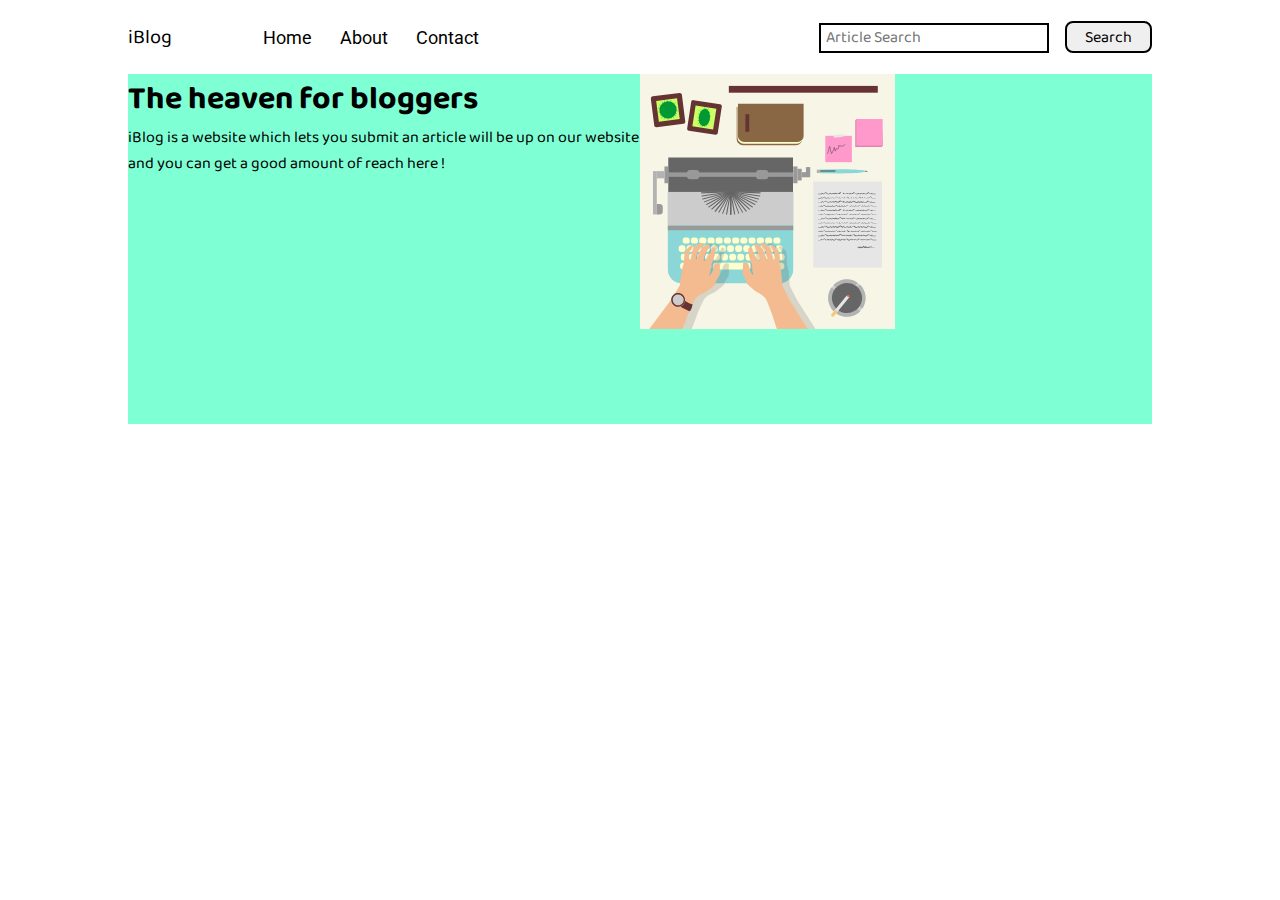
==== index.html @ cd406c6e "content img added" ====
<!DOCTYPE html>
<html lang="en">
  <head>
    <meta charset="UTF-8" />
    <meta name="viewport" content="width=device-width, initial-scale=1.0" />
    <link rel="stylesheet" href="css/utils.css" />
    <link rel="stylesheet" href="css/style.css" />
    <title>My_Blog</title>
  </head>
  <body>
      <!-- navigation bar -->
    <nav class="navigation max-width-1 m-auto">
      <div class="nav-left">
          iBlog
        <ul>
            <li><a href="/">Home</a></li>
            <li><a href="/">About</a></li>
            <li><a href="/contact.html">Contact</a></li>
        </ul>
        </div>
      <div class="nav-right">
        <input class="form-input" type="text" placeholder="Article Search" />
        <button class="btn">Search</button>
      </div>
    </nav>
    <div class="content max-width-1 m-auto">
        <div class="content-left">
            <h1>The heaven for bloggers</h1>
            <p>iBlog is a website which lets you submit an article will be up on our website and you can get a good amount of reach here ! </p>
        </div>
        <div class="content-right">
            <img src="/img/home.svg.svg">

        </div>
    </div>

    <div class="footer max-width-2 m-auto">
        <!-- <a href="https://www.vecteezy.com/free-vector/typing">Typing Vectors by Vecteezy</a> -->
    </div>
  </body>
</html>
---- css/utils.css ----
@import url('https://fonts.googleapis.com/css2?family=Baloo+Bhai+2:wght@600&display=swap');
@import url('https://fonts.googleapis.com/css2?family=Roboto&display=swap');

:root{
    --main-bg-color:brown;
    --font1:'Baloo Bhai 2', cursive;
    --font2:'Roboto', sans-serif;
}

.max-width-1{
    max-width: 80vw;

}
.max-width-2{
    max-width: 60vw;
}

.m-auto{
    margin: auto;
}

.btn{
    padding: 0 18px;
    padding-top: 2.5px;
    
    border: 2px solid black;
    border-radius: 8px;
    font-family: var(--font1);
    font-size: 16px;
    cursor: pointer;

}
.form-input{
    padding: 0px 5px;
    font-size: 16px;
    border: 2px solid black;
    margin: 0 13px;
    font-family: var(--font1);
}
---- css/style.css ----
*{
    margin: 0;
    padding: 0;
}
.navigation{
height: 74px;
/* background-color: red; */
display: flex;
justify-content: space-between;
align-items: center;
font-family: var(--font1);

}
.nav-left{
    font-size: 20px;
    display: flex;

}
.nav-left ul{
    display: flex;
    align-items: center; 
    margin: 0 77px;
    font-size: 18px;
}
.nav-left ul li{
    list-style: none;
    margin: 0px 14px ;
    font-family: var(--font2) ;
  

}
.nav-left ul li a{
    text-decoration: none;
    color: black;
}
.nav-right{

}
.content{
height: 350px;
 background-color: aquamarine; 
 display: flex;
}
.content-left{
font-family: var(--font1);
width: 50%;
}
.content-right{
    width: 50%;
}
.content-right img{
    height: 255px;
}

.footer{
height: 50px;
/* background-color: blue; */
}
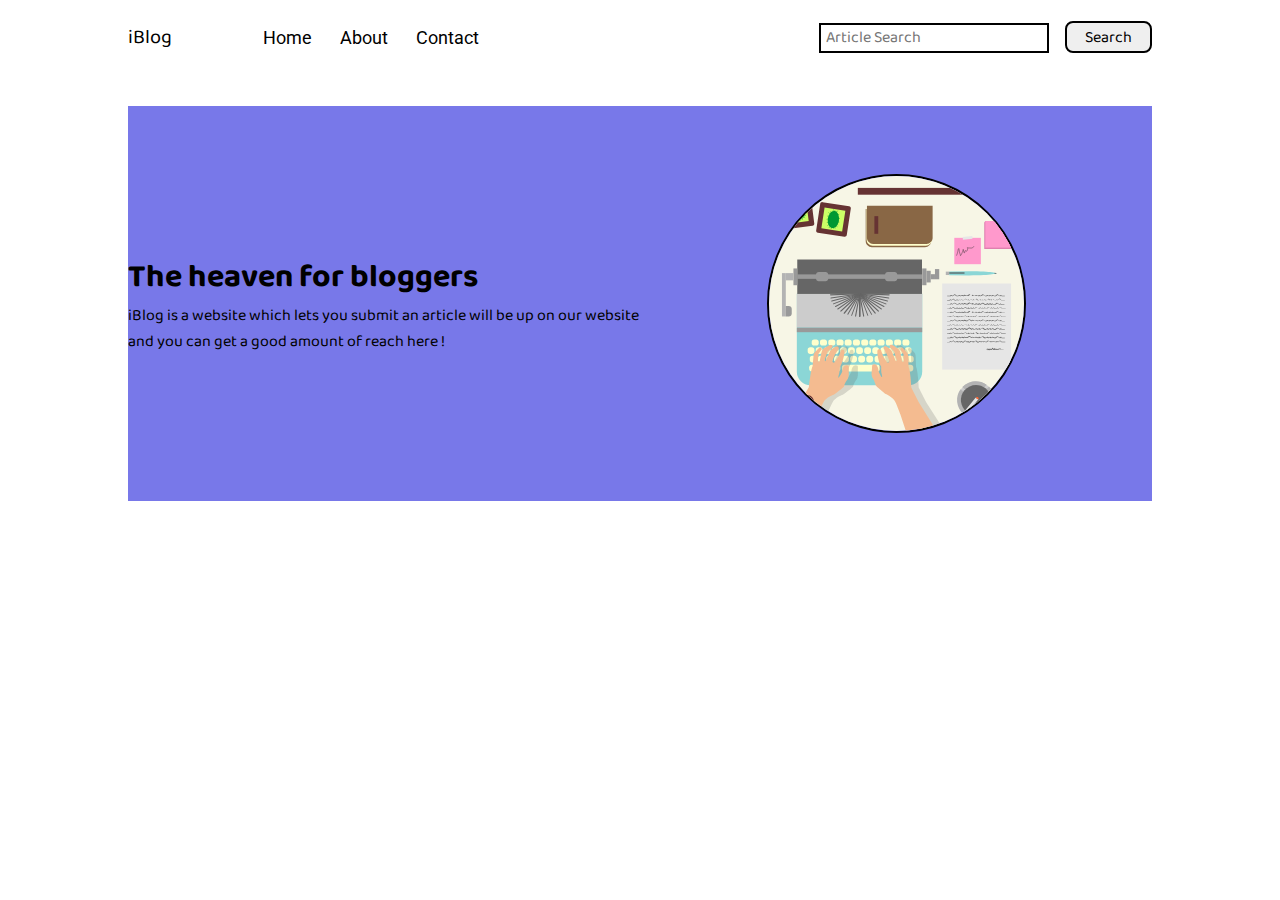
==== commit 2fa15555: "navigation designing" ====
--- a/index.html
+++ b/index.html
@@ -8,34 +8,36 @@
     <title>My_Blog</title>
   </head>
   <body>
-      <!-- navigation bar -->
+    <!-- navigation bar -->
     <nav class="navigation max-width-1 m-auto">
       <div class="nav-left">
-          iBlog
+        iBlog
         <ul>
-            <li><a href="/">Home</a></li>
-            <li><a href="/">About</a></li>
-            <li><a href="/contact.html">Contact</a></li>
+          <li><a href="/">Home</a></li>
+          <li><a href="/">About</a></li>
+          <li><a href="/contact.html">Contact</a></li>
         </ul>
-        </div>
+      </div>
       <div class="nav-right">
         <input class="form-input" type="text" placeholder="Article Search" />
         <button class="btn">Search</button>
       </div>
     </nav>
     <div class="content max-width-1 m-auto">
-        <div class="content-left">
-            <h1>The heaven for bloggers</h1>
-            <p>iBlog is a website which lets you submit an article will be up on our website and you can get a good amount of reach here ! </p>
-        </div>
-        <div class="content-right">
-            <img src="/img/home.svg.svg">
-
-        </div>
+      <div class="content-left">
+        <h1>The heaven for bloggers</h1>
+        <p>
+          iBlog is a website which lets you submit an article will be up on our
+          website and you can get a good amount of reach here !
+        </p>
+      </div>
+      <div class="content-right">
+        <img src="/img/home.svg.svg" />
+      </div>
     </div>
 
     <div class="footer max-width-2 m-auto">
-        <!-- <a href="https://www.vecteezy.com/free-vector/typing">Typing Vectors by Vecteezy</a> -->
+      <!-- <a href="https://www.vecteezy.com/free-vector/typing">Typing Vectors by Vecteezy</a> -->
     </div>
   </body>
 </html>
--- a/css/utils.css
+++ b/css/utils.css
@@ -28,7 +28,12 @@
     font-family: var(--font1);
     font-size: 16px;
     cursor: pointer;
+    transition: all 1.3s ease-in-out;
 
+}
+.btn:hover{
+    color: white;
+    background-color: var(--main-bg-color);
 }
 .form-input{
     padding: 0px 5px;
--- a/css/style.css
+++ b/css/style.css
@@ -1,58 +1,69 @@
-*{
-    margin: 0;
-    padding: 0;
+* {
+  margin: 0;
+  padding: 0;
 }
-.navigation{
-height: 74px;
-/* background-color: red; */
-display: flex;
-justify-content: space-between;
-align-items: center;
-font-family: var(--font1);
+.navigation {
+  height: 74px;
+  /* background-color: red; */
+  display: flex;
+  justify-content: space-between;
+  align-items: center;
+  font-family: var(--font1);
+}
+.nav-left {
+  font-size: 20px;
+  display: flex;
+}
+.nav-left ul {
+  display: flex;
+  align-items: center;
+  margin: 0 77px;
+  font-size: 18px;
+}
+.nav-left ul li {
+  list-style: none;
+  margin: 0px 14px;
+  font-family: var(--font2);
+  
+}
+.nav-left ul li:hover{
+    color: var(--main-bg-color);
+    font-weight: bolder;
+}
+.nav-left ul li a {
+  text-decoration: none;
+  color: black;
+  transition: all 0.3s ease-in-out;
+}
+.nav-right {
+}
+.content {
+  height: 395px;
+  background-color: rgb(120, 120, 233);
+  display: flex;
+  margin-top:32px;
+}
+.content-left {
+  font-family: var(--font1);
+  width: 50%;
+  display: flex;
 
+  justify-content: center;
+  flex-direction: column;
 }
-.nav-left{
-    font-size: 20px;
-    display: flex;
-
+.content-right {
+  width: 50%;
+  display: flex;
+  align-items: center;
+  justify-content: center;
 }
-.nav-left ul{
-    display: flex;
-    align-items: center; 
-    margin: 0 77px;
-    font-size: 18px;
-}
-.nav-left ul li{
-    list-style: none;
-    margin: 0px 14px ;
-    font-family: var(--font2) ;
-  
-
-}
-.nav-left ul li a{
-    text-decoration: none;
-    color: black;
-}
-.nav-right{
-
-}
-.content{
-height: 350px;
- background-color: aquamarine; 
- display: flex;
-}
-.content-left{
-font-family: var(--font1);
-width: 50%;
-}
-.content-right{
-    width: 50%;
-}
-.content-right img{
-    height: 255px;
+.content-right img {
+  height: 255px;
+  border: 2px solid black;
+  border-radius: 200px;
 }
 
-.footer{
-height: 50px;
-/* background-color: blue; */
-}+.footer {
+  height: 50px;
+  /* background-color: blue; */
+}
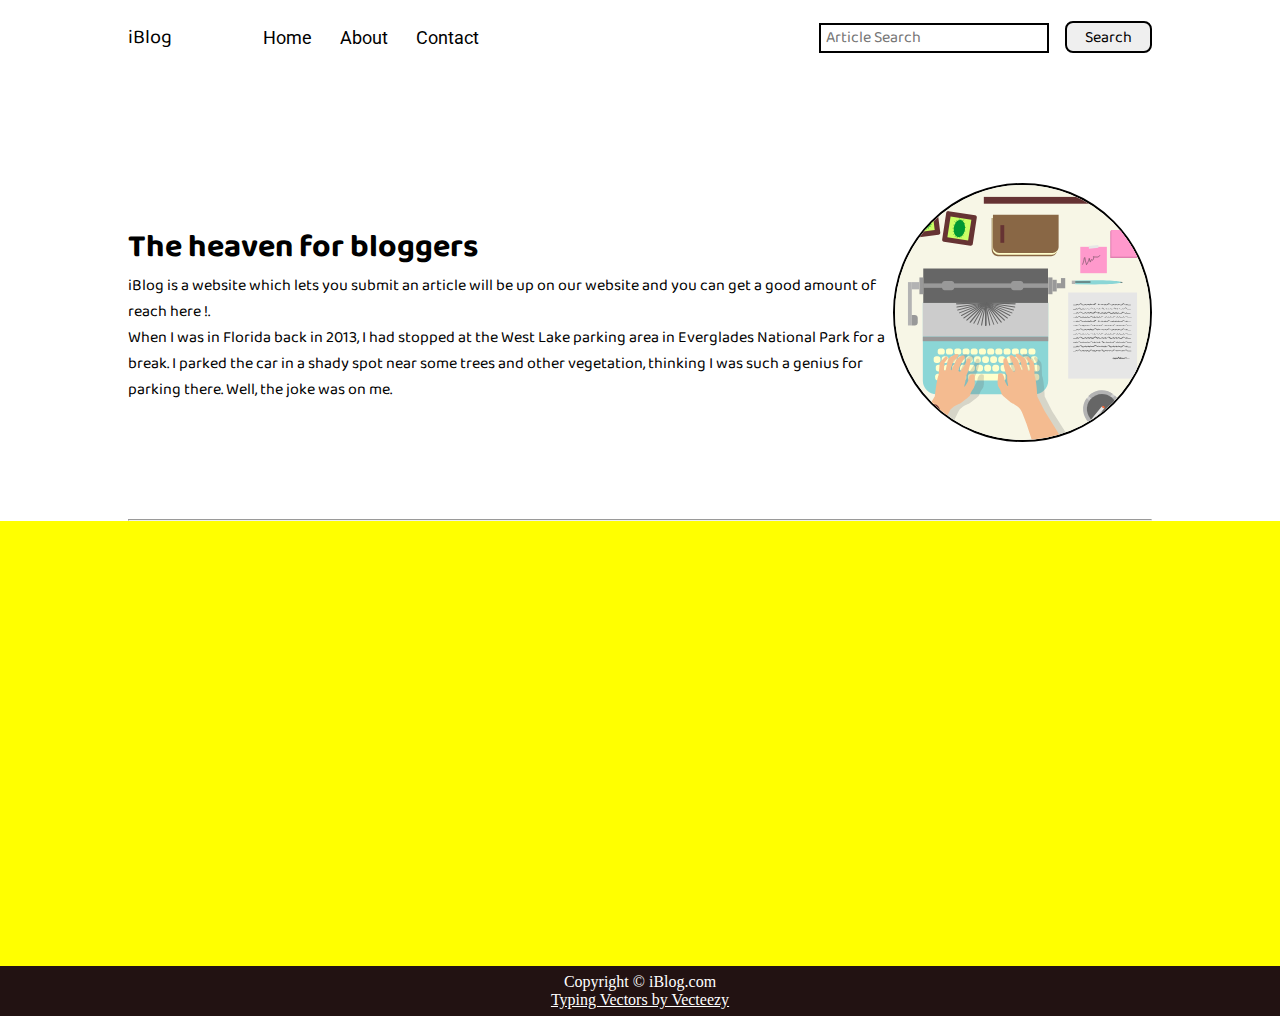
==== commit 8d3f3fde: "footer css added" ====
--- a/index.html
+++ b/index.html
@@ -23,12 +23,20 @@
         <button class="btn">Search</button>
       </div>
     </nav>
+    <!-- //content -->
+
     <div class="content max-width-1 m-auto">
       <div class="content-left">
         <h1>The heaven for bloggers</h1>
         <p>
           iBlog is a website which lets you submit an article will be up on our
-          website and you can get a good amount of reach here !
+          website and you can get a good amount of reach here !.
+        </p>
+        <p>
+          When I was in Florida back in 2013, I had stopped at the West Lake
+          parking area in Everglades National Park for a break. I parked the car
+          in a shady spot near some trees and other vegetation, thinking I was
+          such a genius for parking there. Well, the joke was on me.
         </p>
       </div>
       <div class="content-right">
@@ -36,8 +44,14 @@
       </div>
     </div>
 
-    <div class="footer max-width-2 m-auto">
-      <!-- <a href="https://www.vecteezy.com/free-vector/typing">Typing Vectors by Vecteezy</a> -->
+    <div class="max-width-1 m-auto"> <hr></div>
+    <div class="home-articles">
+        <div class="home-article"></div>
+    </div>
+
+    <div class="footer">
+        <p>Copyright &copy; iBlog.com</p>
+      <a href="https://www.vecteezy.com/free-vector/typing">Typing Vectors by Vecteezy</a>
     </div>
   </body>
 </html>
--- a/css/style.css
+++ b/css/style.css
@@ -24,35 +24,39 @@
   list-style: none;
   margin: 0px 14px;
   font-family: var(--font2);
+  transition: all 0.3s ease-in-out;
+
   
-}
-.nav-left ul li:hover{
-    color: var(--main-bg-color);
-    font-weight: bolder;
 }
 .nav-left ul li a {
   text-decoration: none;
   color: black;
-  transition: all 0.3s ease-in-out;
+ 
+}
+.nav-left ul li a:hover{
+    color: var(--main-bg-color);
+    font-weight: bolder;
+    
 }
 .nav-right {
 }
 .content {
   height: 395px;
-  background-color: rgb(120, 120, 233);
+  /* background-color: rgb(135, 135, 235); */
   display: flex;
   margin-top:32px;
+  padding: 9px;
 }
 .content-left {
   font-family: var(--font1);
-  width: 50%;
+  
   display: flex;
 
   justify-content: center;
   flex-direction: column;
 }
 .content-right {
-  width: 50%;
+  
   display: flex;
   align-items: center;
   justify-content: center;
@@ -63,7 +67,29 @@
   border-radius: 200px;
 }
 
+/* 
+articles */
+.home-articles{
+height: 445px;
+background-color: yellow;
+}
+.home-article{
+
+}
+
+
+
+
 .footer {
   height: 50px;
-  /* background-color: blue; */
+  background-color: rgb(34, 18, 18);
+  display: flex;
+  align-items: center;
+  justify-content: center;
+  color: white;
+  flex-direction: column;
+  
 }
+.footer a{
+    color: white;
+}
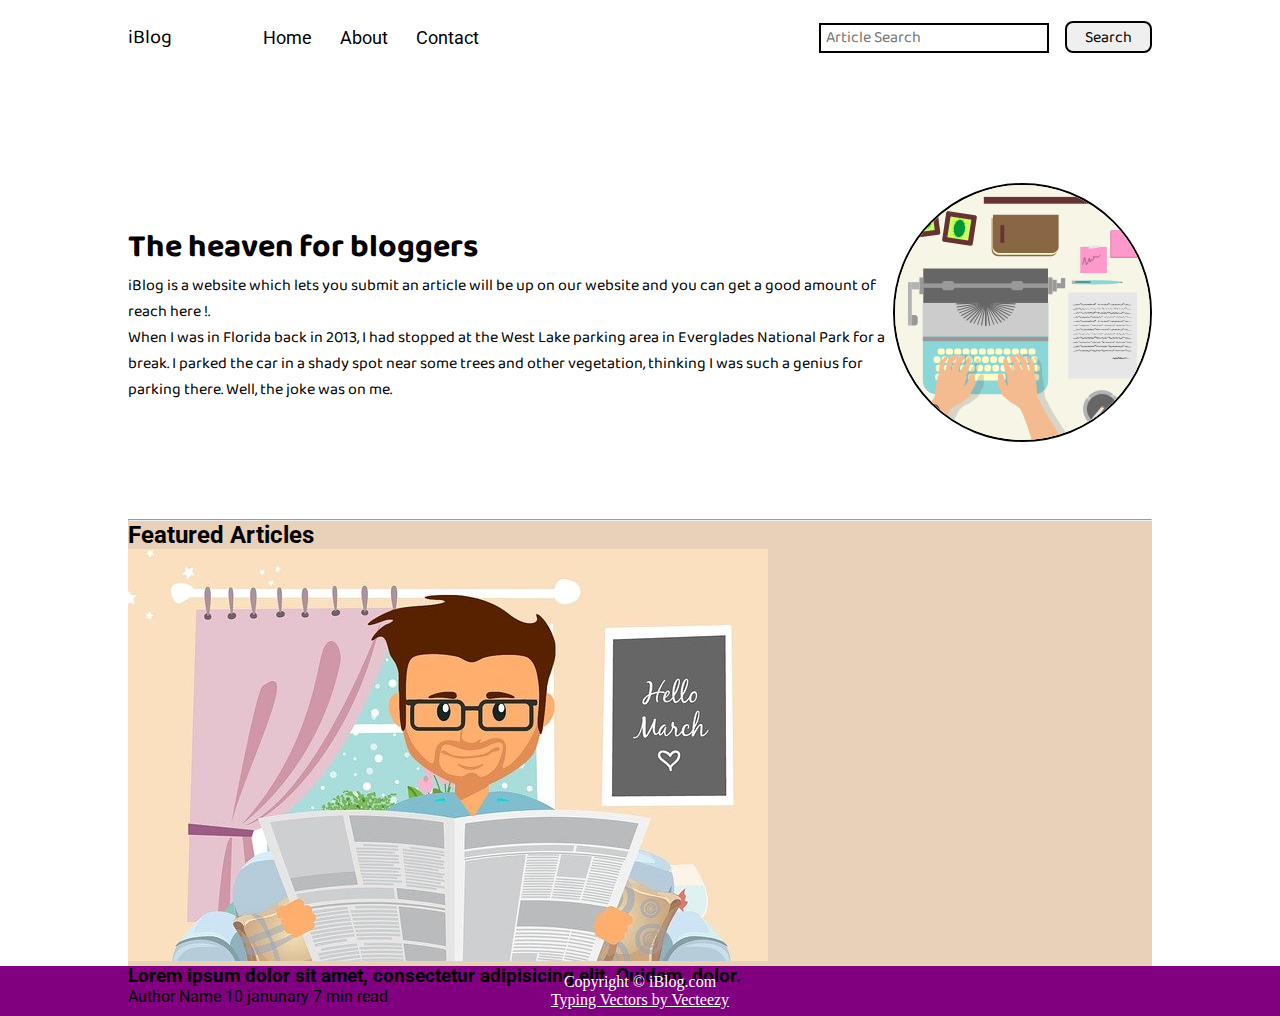
==== commit c7754a45: "home article  added" ====
--- a/index.html
+++ b/index.html
@@ -45,8 +45,18 @@
     </div>
 
     <div class="max-width-1 m-auto"> <hr></div>
-    <div class="home-articles">
-        <div class="home-article"></div>
+
+    <div class="home-articles max-width-1 m-auto font2">
+      <h2>Featured Articles</h2>
+        <div class="home-article">
+          <img src="/img/1.jpg" alt="article">
+          <div class="home-article-content">
+            <h3>Lorem ipsum dolor sit amet, consectetur adipisicing elit. Quidem, dolor.</h3>
+            <span>Author Name</span>
+            <span>10 janunary 7 min read</span>
+            
+          </div>
+        </div>
     </div>
 
     <div class="footer">
--- a/css/utils.css
+++ b/css/utils.css
@@ -1,44 +1,49 @@
-@import url('https://fonts.googleapis.com/css2?family=Baloo+Bhai+2:wght@600&display=swap');
-@import url('https://fonts.googleapis.com/css2?family=Roboto&display=swap');
+@import url("https://fonts.googleapis.com/css2?family=Baloo+Bhai+2:wght@600&display=swap");
+@import url("https://fonts.googleapis.com/css2?family=Roboto&display=swap");
 
-:root{
-    --main-bg-color:brown;
-    --font1:'Baloo Bhai 2', cursive;
-    --font2:'Roboto', sans-serif;
+:root {
+  --main-bg-color: purple;
+  --font1: "Baloo Bhai 2", cursive;
+  --font2: "Roboto", sans-serif;
 }
 
-.max-width-1{
-    max-width: 80vw;
-
+.font1 {
+  font-family: var(--font1);
 }
-.max-width-2{
-    max-width: 60vw;
+.font2 {
+  font-family: var(--font2);
 }
 
-.m-auto{
-    margin: auto;
+.max-width-1 {
+  max-width: 80vw;
+}
+.max-width-2 {
+  max-width: 60vw;
 }
 
-.btn{
-    padding: 0 18px;
-    padding-top: 2.5px;
-    
-    border: 2px solid black;
-    border-radius: 8px;
-    font-family: var(--font1);
-    font-size: 16px;
-    cursor: pointer;
-    transition: all 1.3s ease-in-out;
+.m-auto {
+  margin: auto;
+}
 
+.btn {
+  padding: 0 18px;
+  padding-top: 2.5px;
+
+  border: 2px solid black;
+  border-radius: 8px;
+  font-family: var(--font1);
+  font-size: 16px;
+  cursor: pointer;
+  transition: all 1.3s ease-in-out;
 }
-.btn:hover{
-    color: white;
-    background-color: var(--main-bg-color);
+.btn:hover {
+  color: white;
+  background-color: var(--main-bg-color);
 }
-.form-input{
-    padding: 0px 5px;
-    font-size: 16px;
-    border: 2px solid black;
-    margin: 0 13px;
-    font-family: var(--font1);
-}+.form-input {
+  padding: 0px 5px;
+  font-size: 16px;
+  border: 2px solid black;
+  margin: 0 13px;
+  font-family: var(--font1);
+}
--- a/css/style.css
+++ b/css/style.css
@@ -71,7 +71,7 @@
 articles */
 .home-articles{
 height: 445px;
-background-color: yellow;
+background-color: rgb(233, 208, 184);
 }
 .home-article{
 
@@ -82,7 +82,7 @@
 
 .footer {
   height: 50px;
-  background-color: rgb(34, 18, 18);
+  background-color: var(--main-bg-color);
   display: flex;
   align-items: center;
   justify-content: center;
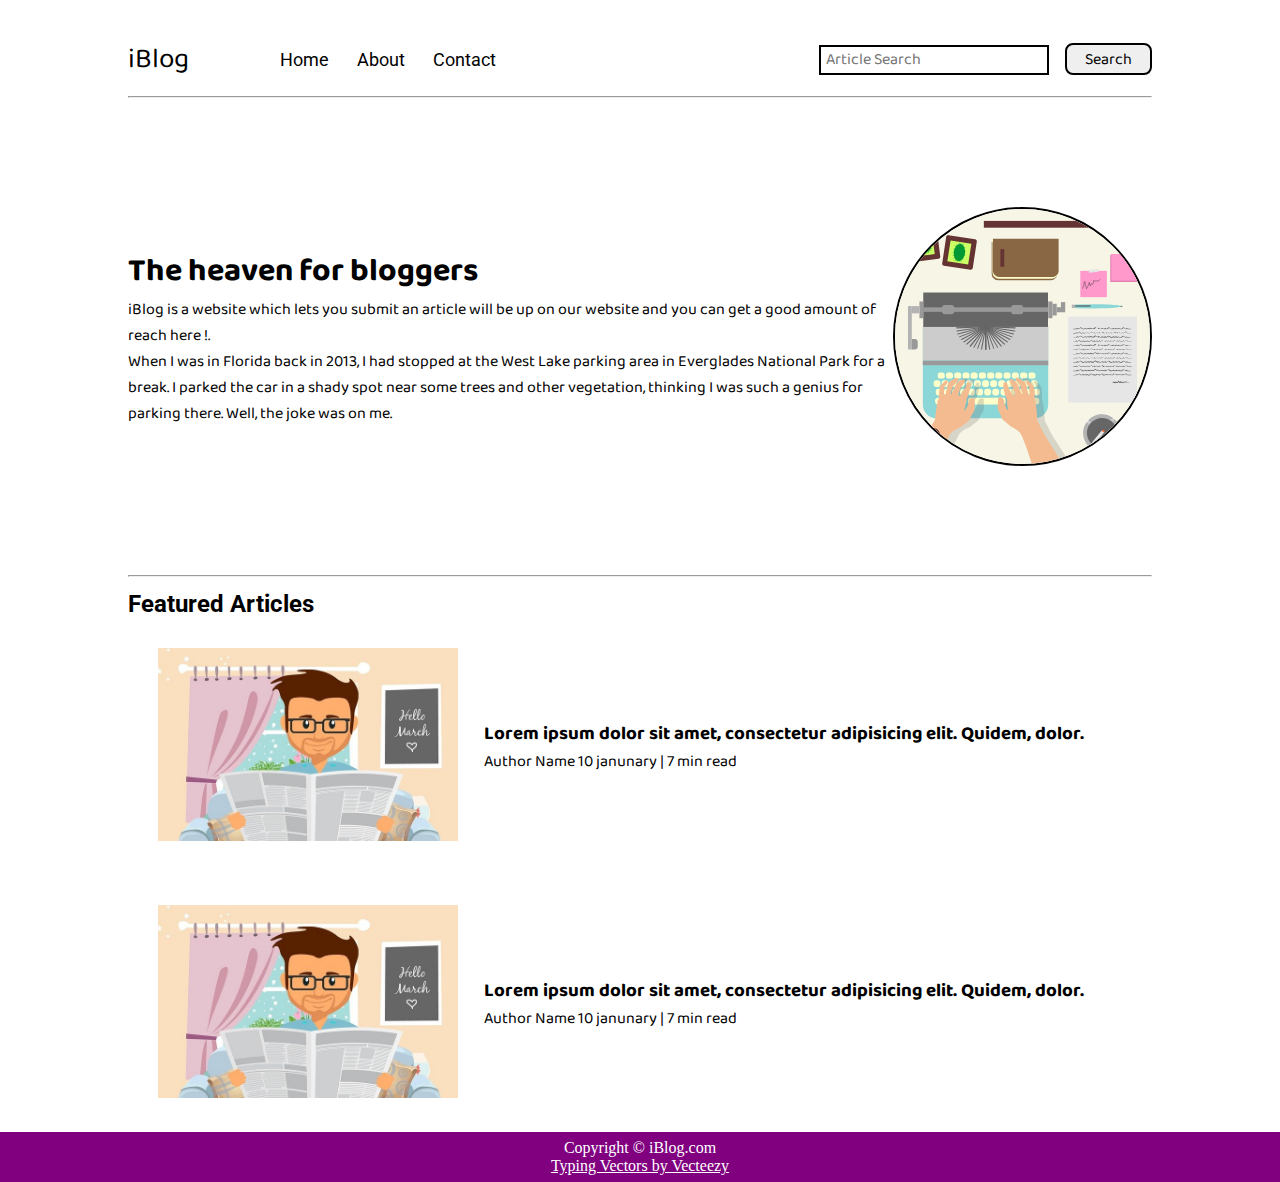
==== commit 6419c549: "home article  css  added" ====
--- a/index.html
+++ b/index.html
@@ -24,8 +24,12 @@
       </div>
     </nav>
     <!-- //content -->
+    <div class="max-width-1 m-auto">
+      <hr>
+    </div>
 
-    <div class="content max-width-1 m-auto">
+
+    <div class="content max-width-1 m-auto my-2">
       <div class="content-left">
         <h1>The heaven for bloggers</h1>
         <p>
@@ -45,18 +49,39 @@
     </div>
 
     <div class="max-width-1 m-auto"> <hr></div>
+<!-- //home article -->
+    <div class="home-articles max-width-1 m-auto font2">
 
-    <div class="home-articles max-width-1 m-auto font2">
       <h2>Featured Articles</h2>
         <div class="home-article">
-          <img src="/img/1.jpg" alt="article">
-          <div class="home-article-content">
+          <div class="home-article-img">
+            <img src="/img/1.jpg" alt="article">
+          </div>
+          <div class="home-article-content font1">
             <h3>Lorem ipsum dolor sit amet, consectetur adipisicing elit. Quidem, dolor.</h3>
             <span>Author Name</span>
-            <span>10 janunary 7 min read</span>
+            <span>10 janunary | 7 min read</span>
             
           </div>
         </div>
+
+
+        <!-- //2 -->
+
+        <div class="home-article">
+          <div class="home-article-img">
+            <img src="/img/1.jpg" alt="article">
+          </div>
+          <div class="home-article-content font1">
+            <h3>Lorem ipsum dolor sit amet, consectetur adipisicing elit. Quidem, dolor.</h3>
+            <span>Author Name</span>
+            <span>10 janunary | 7 min read</span>
+            
+          </div>
+        </div>
+
+        
+
     </div>
 
     <div class="footer">
--- a/css/utils.css
+++ b/css/utils.css
@@ -24,6 +24,10 @@
 .m-auto {
   margin: auto;
 }
+.my-2{
+    margin-bottom: 32px;
+    margin-top: 32px;
+}
 
 .btn {
   padding: 0 18px;
--- a/css/style.css
+++ b/css/style.css
@@ -9,11 +9,18 @@
   justify-content: space-between;
   align-items: center;
   font-family: var(--font1);
+  margin-top:22px ;
 }
 .nav-left {
-  font-size: 20px;
+  font-size: 28px;
   display: flex;
 }
+.nav-left span{
+  font-size: 35px;
+  padding-top: 10px ;
+}
+
+
 .nav-left ul {
   display: flex;
   align-items: center;
@@ -70,11 +77,22 @@
 /* 
 articles */
 .home-articles{
-height: 445px;
-background-color: rgb(233, 208, 184);
+/* height: 445px; */
+/* background-color: rgb(233, 208, 184); */
+padding-top: 13px;
+
 }
 .home-article{
-
+display: flex;
+padding: 30px
+}
+.home-article img{
+  width: 300px;
+  /* height: 200px; */
+}
+.home-article-content{
+  align-self: center;
+  padding: 26px;
 }
 
 
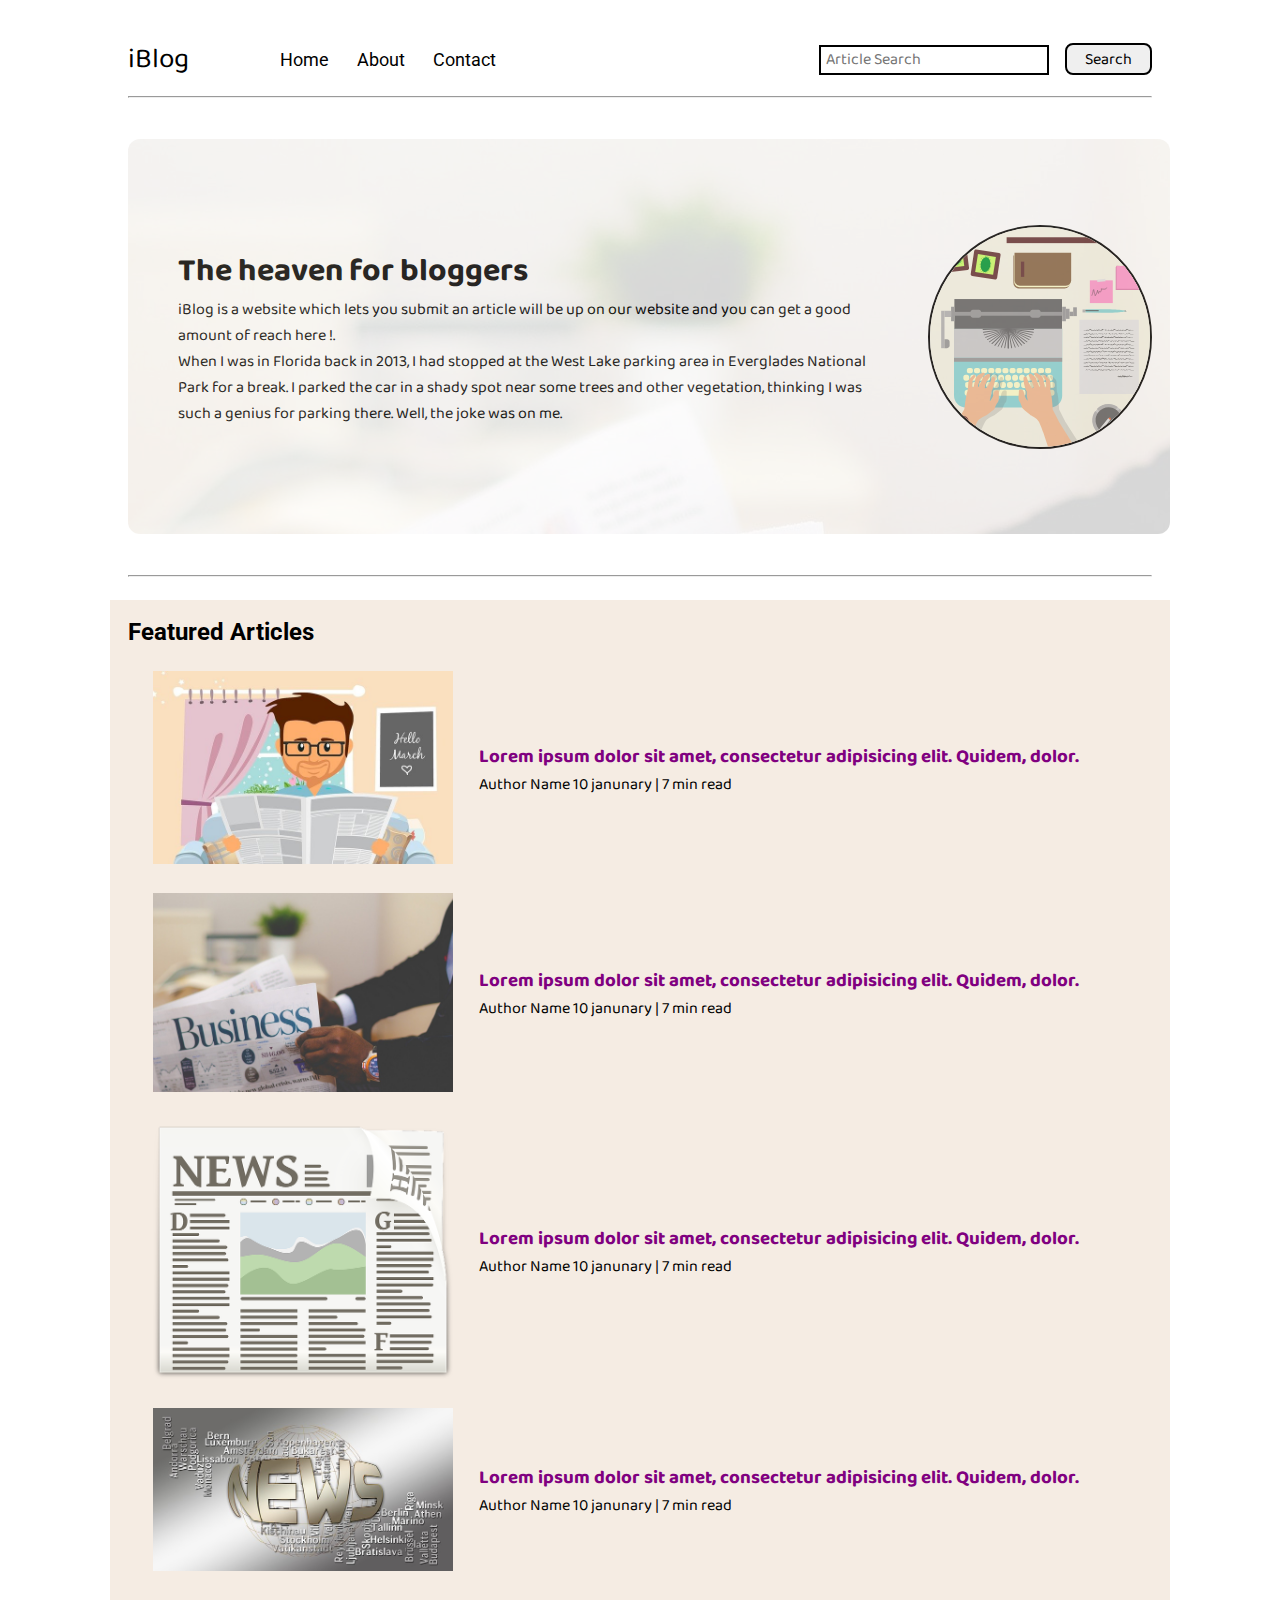
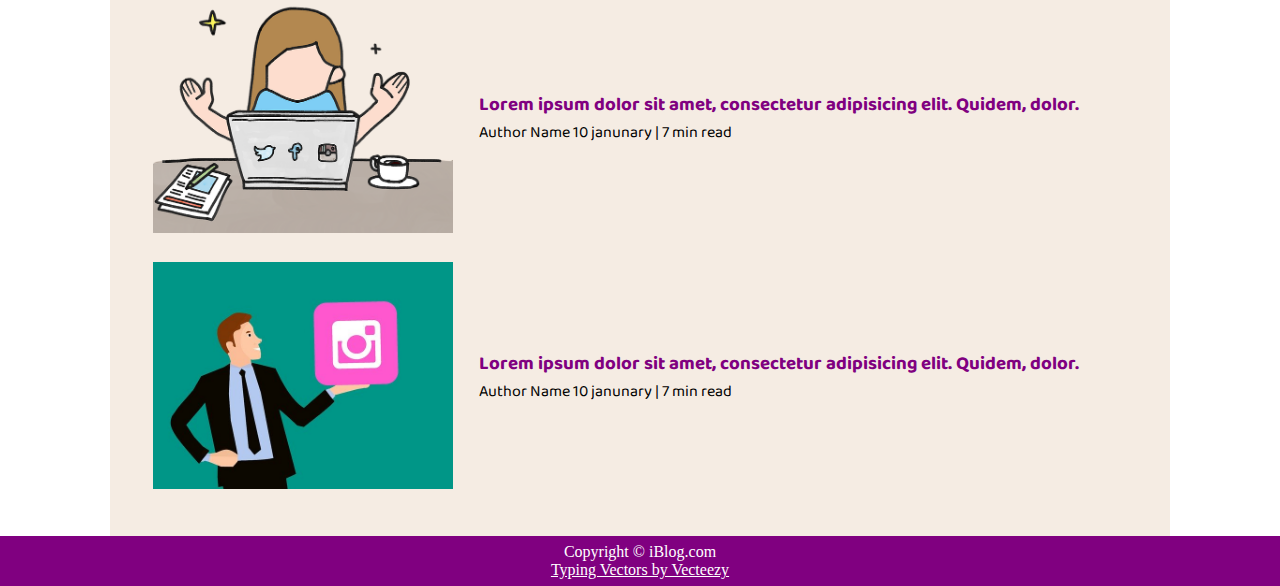
==== commit ed458685: "Serch page   added" ====
--- a/index.html
+++ b/index.html
@@ -19,15 +19,16 @@
         </ul>
       </div>
       <div class="nav-right">
-        <input class="form-input" type="text" placeholder="Article Search" />
-        <button class="btn">Search</button>
+        <form action="/search.html" method="get">
+          <input class="form-input" type="text" name="query" placeholder="Article Search" />
+          <button class="btn">Search</button>
+        </form>
       </div>
     </nav>
     <!-- //content -->
     <div class="max-width-1 m-auto">
-      <hr>
+      <hr />
     </div>
-
 
     <div class="content max-width-1 m-auto my-2">
       <div class="content-left">
@@ -48,45 +49,125 @@
       </div>
     </div>
 
-    <div class="max-width-1 m-auto"> <hr></div>
-<!-- //home article -->
+    <div class="max-width-1 m-auto"><hr /></div>
+    <!-- //home article -->
     <div class="home-articles max-width-1 m-auto font2">
+      <h2>Featured Articles</h2>
+      <div class="home-article">
+        <div class="home-article-img">
+          <img src="/img/1.jpg" alt="article" />
+        </div>
+        <div class="home-article-content font1">
+          <a href="blogspot.html"
+            ><h3>
+              Lorem ipsum dolor sit amet, consectetur adipisicing elit. Quidem,
+              dolor.
+            </h3></a
+          >
 
-      <h2>Featured Articles</h2>
-        <div class="home-article">
-          <div class="home-article-img">
-            <img src="/img/1.jpg" alt="article">
-          </div>
-          <div class="home-article-content font1">
-            <h3>Lorem ipsum dolor sit amet, consectetur adipisicing elit. Quidem, dolor.</h3>
-            <span>Author Name</span>
-            <span>10 janunary | 7 min read</span>
-            
-          </div>
+          <span>Author Name</span>
+          <span>10 janunary | 7 min read</span>
         </div>
+      </div>
+
+      <!-- //2 -->
+      <div class="home-article">
+        <div class="home-article-img">
+          <img src="/img/2.jpg" alt="article" />
+        </div>
+        <div class="home-article-content font1">
+          <a href="blogspot.html"
+            ><h3>
+              Lorem ipsum dolor sit amet, consectetur adipisicing elit. Quidem,
+              dolor.
+            </h3></a
+          >
+
+          <span>Author Name</span>
+          <span>10 janunary | 7 min read</span>
+        </div>
+      </div>
+
+      <!-- //3 -->
+      <div class="home-article">
+        <div class="home-article-img">
+          <img src="/img/3.png" alt="article" />
+        </div>
+        <div class="home-article-content font1">
+          <a href="blogspot.html"
+            ><h3>
+              Lorem ipsum dolor sit amet, consectetur adipisicing elit. Quidem,
+              dolor.
+            </h3></a
+          >
+
+          <span>Author Name</span>
+          <span>10 janunary | 7 min read</span>
+        </div>
+      </div>
+
+      <div class="home-article">
+        <div class="home-article-img">
+          <img src="/img/4.jpg" alt="article" />
+        </div>
+        <div class="home-article-content font1">
+          <a href="blogspot.html"
+            ><h3>
+              Lorem ipsum dolor sit amet, consectetur adipisicing elit. Quidem,
+              dolor.
+            </h3></a
+          >
+
+          <span>Author Name</span>
+          <span>10 janunary | 7 min read</span>
+        </div>
+      </div>
 
 
-        <!-- //2 -->
+      <div class="home-article">
+        <div class="home-article-img">
+          <img src="/img/5.png" alt="article" />
+        </div>
+        <div class="home-article-content font1">
+          <a href="blogspot.html"
+            ><h3>
+              Lorem ipsum dolor sit amet, consectetur adipisicing elit. Quidem,
+              dolor.
+            </h3></a
+          >
 
-        <div class="home-article">
-          <div class="home-article-img">
-            <img src="/img/1.jpg" alt="article">
-          </div>
-          <div class="home-article-content font1">
-            <h3>Lorem ipsum dolor sit amet, consectetur adipisicing elit. Quidem, dolor.</h3>
-            <span>Author Name</span>
-            <span>10 janunary | 7 min read</span>
-            
-          </div>
+          <span>Author Name</span>
+          <span>10 janunary | 7 min read</span>
         </div>
+      </div>
 
-        
+
+      <div class="home-article">
+        <div class="home-article-img">
+          <img src="/img/6.jpg" alt="article" />
+        </div>
+        <div class="home-article-content font1">
+          <a href="blogspot.html"
+            ><h3>
+              Lorem ipsum dolor sit amet, consectetur adipisicing elit. Quidem,
+              dolor.
+            </h3></a
+          >
+
+          <span>Author Name</span>
+          <span>10 janunary | 7 min read</span>
+        </div>
+      </div>
+
+      
 
     </div>
 
     <div class="footer">
-        <p>Copyright &copy; iBlog.com</p>
-      <a href="https://www.vecteezy.com/free-vector/typing">Typing Vectors by Vecteezy</a>
+      <p>Copyright &copy; iBlog.com</p>
+      <a href="https://www.vecteezy.com/free-vector/typing"
+        >Typing Vectors by Vecteezy</a
+      >
     </div>
   </body>
 </html>
--- a/css/style.css
+++ b/css/style.css
@@ -9,17 +9,16 @@
   justify-content: space-between;
   align-items: center;
   font-family: var(--font1);
-  margin-top:22px ;
+  margin-top: 22px;
 }
 .nav-left {
   font-size: 28px;
   display: flex;
 }
-.nav-left span{
+.nav-left span {
   font-size: 35px;
-  padding-top: 10px ;
+  padding-top: 10px;
 }
-
 
 .nav-left ul {
   display: flex;
@@ -32,72 +31,80 @@
   margin: 0px 14px;
   font-family: var(--font2);
   transition: all 0.3s ease-in-out;
-
-  
 }
 .nav-left ul li a {
   text-decoration: none;
   color: black;
- 
 }
-.nav-left ul li a:hover{
-    color: var(--main-bg-color);
-    font-weight: bolder;
-    
+.nav-left ul li a:hover {
+  color: var(--main-bg-color);
+  font-weight: bolder;
 }
 .nav-right {
+ 
 }
 .content {
   height: 395px;
   /* background-color: rgb(135, 135, 235); */
   display: flex;
-  margin-top:32px;
+  margin-top: 32px;
   padding: 9px;
+  position: relative;
+}
+.content::after {
+  content: "";
+  background-image: url("../img/2.jpg");
+  position: absolute;
+  width: 100%;
+  height: inherit;
+  opacity: 0.2;
+  border-radius: 12px;
 }
 .content-left {
   font-family: var(--font1);
-  
+  padding: 50px;
   display: flex;
-
   justify-content: center;
   flex-direction: column;
 }
 .content-right {
-  
   display: flex;
   align-items: center;
   justify-content: center;
 }
 .content-right img {
-  height: 255px;
+  height: 220px;
   border: 2px solid black;
   border-radius: 200px;
 }
 
 /* 
 articles */
-.home-articles{
-/* height: 445px; */
-/* background-color: rgb(233, 208, 184); */
-padding-top: 13px;
+.home-articles {
+  /* height: 445px; */
+  background-color: rgb(236, 218, 200,0.5);
+  padding: 18px;
+  margin-top: 23px;
 
 }
-.home-article{
-display: flex;
-padding: 30px
+.home-article {
+  display: flex;
+  margin: 25px;
 }
-.home-article img{
+.home-article img {
   width: 300px;
   /* height: 200px; */
 }
-.home-article-content{
+.home-article-content {
   align-self: center;
   padding: 26px;
 }
 
+.home-article-content a{
+  text-decoration: none;
+  color: var(--main-bg-color);
 
-
-
+}
 .footer {
   height: 50px;
   background-color: var(--main-bg-color);
@@ -106,8 +113,7 @@
   justify-content: center;
   color: white;
   flex-direction: column;
-  
 }
-.footer a{
-    color: white;
+.footer a {
+  color: white;
 }
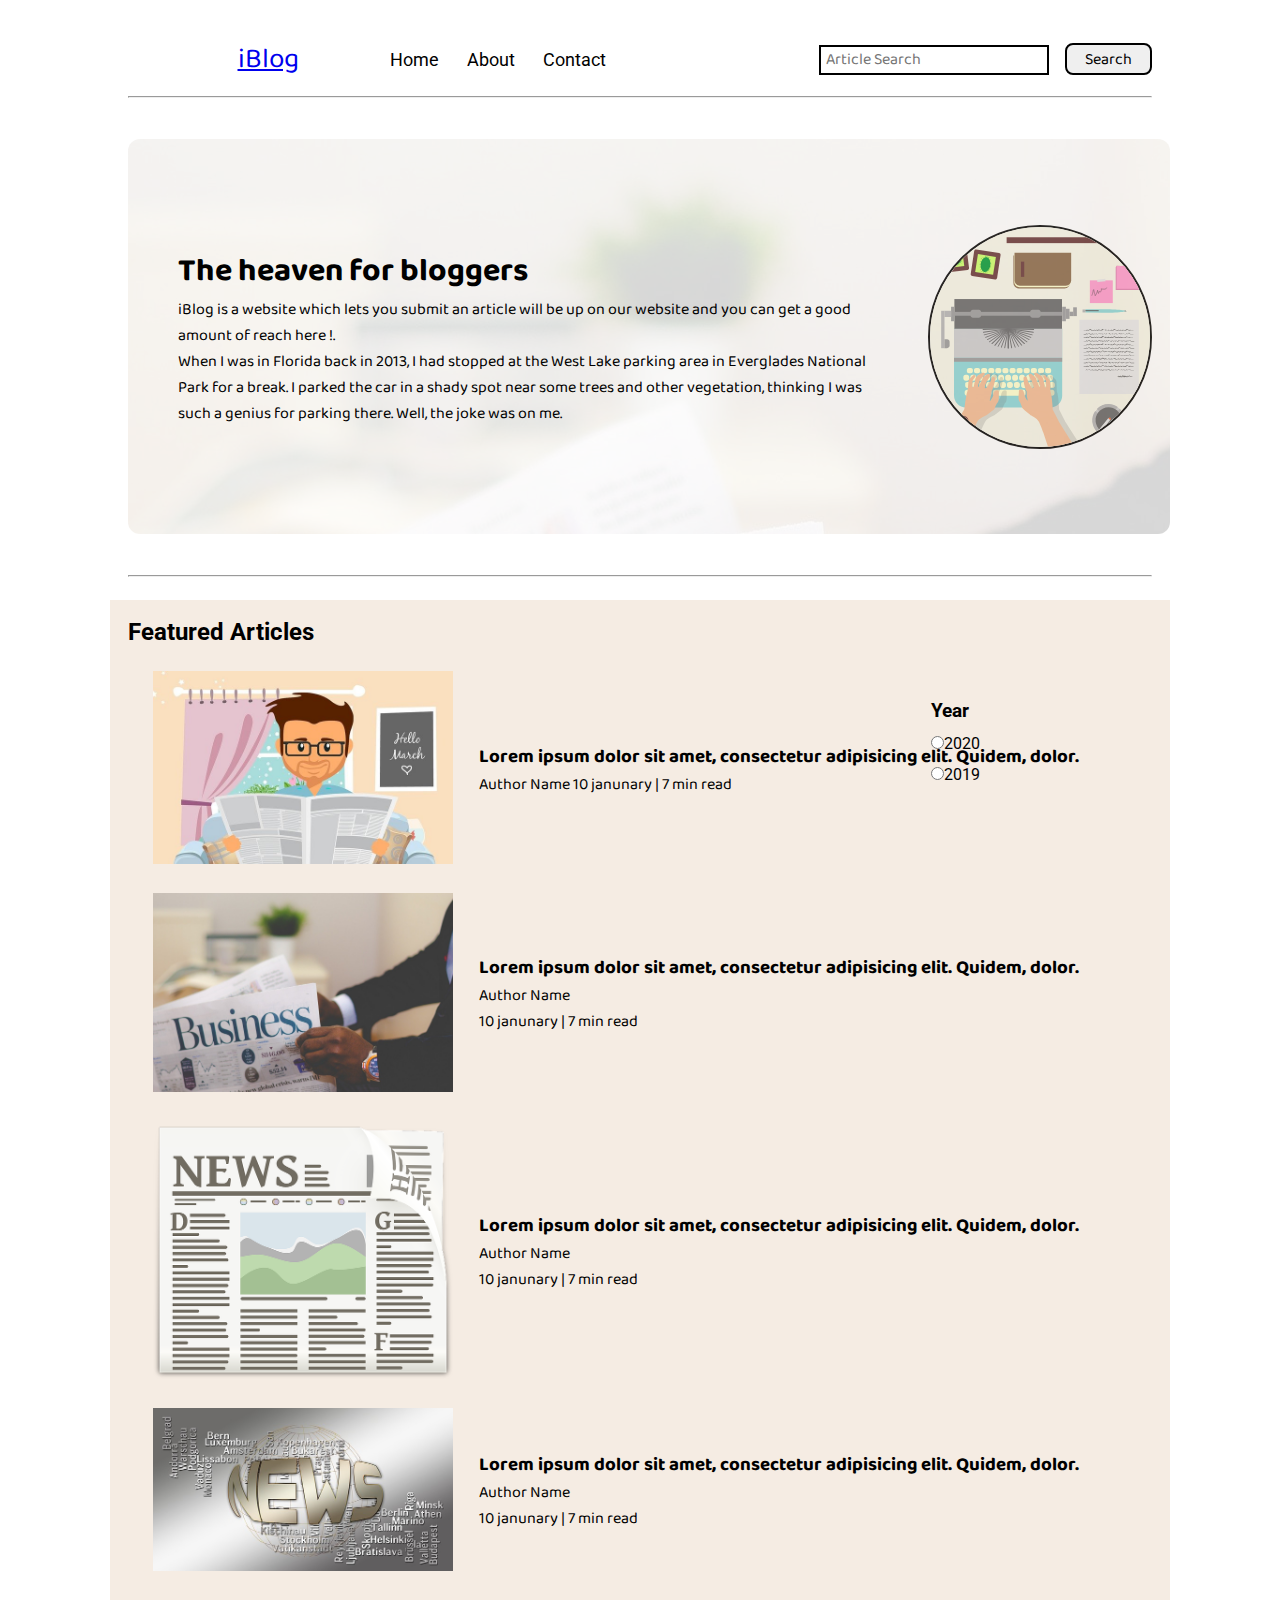
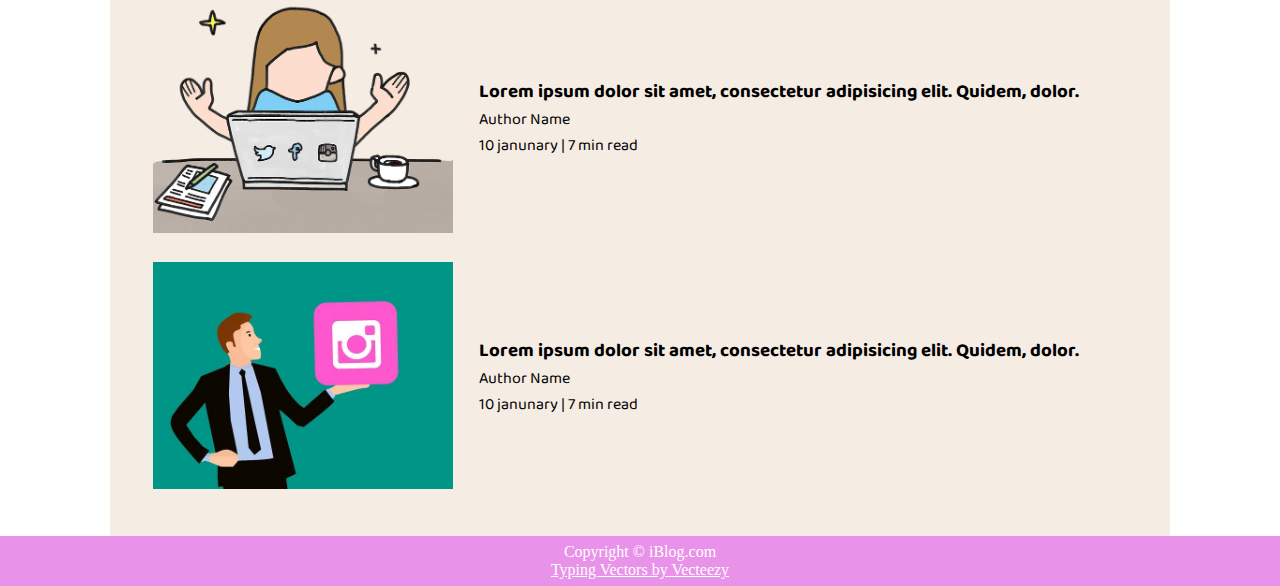
==== commit 9d0d884d: "Blogpost page added[A   added" ====
--- a/index.html
+++ b/index.html
@@ -5,13 +5,16 @@
     <meta name="viewport" content="width=device-width, initial-scale=1.0" />
     <link rel="stylesheet" href="css/utils.css" />
     <link rel="stylesheet" href="css/style.css" />
+    <link rel="stylesheet" href="css/contact.css" />
     <title>My_Blog</title>
   </head>
   <body>
     <!-- navigation bar -->
     <nav class="navigation max-width-1 m-auto">
+      <a href="/">
       <div class="nav-left">
         iBlog
+        </a>
         <ul>
           <li><a href="/">Home</a></li>
           <li><a href="/">About</a></li>
@@ -52,6 +55,18 @@
     <div class="max-width-1 m-auto"><hr /></div>
     <!-- //home article -->
     <div class="home-articles max-width-1 m-auto font2">
+      <div class="year-box">
+        <h3>Year</h3>
+        <div>
+
+          <input type="radio" name="" id="">2020
+        </div>
+        <div>
+          <input type="radio" name="" id="">2019
+
+        </div>
+        
+      </div>
       <h2>Featured Articles</h2>
       <div class="home-article">
         <div class="home-article-img">
@@ -83,7 +98,7 @@
             </h3></a
           >
 
-          <span>Author Name</span>
+          <div>Author Name</div>
           <span>10 janunary | 7 min read</span>
         </div>
       </div>
@@ -101,7 +116,7 @@
             </h3></a
           >
 
-          <span>Author Name</span>
+          <div>Author Name</div>
           <span>10 janunary | 7 min read</span>
         </div>
       </div>
@@ -118,7 +133,7 @@
             </h3></a
           >
 
-          <span>Author Name</span>
+          <div>Author Name</div>
           <span>10 janunary | 7 min read</span>
         </div>
       </div>
@@ -136,7 +151,7 @@
             </h3></a
           >
 
-          <span>Author Name</span>
+          <div>Author Name</div>
           <span>10 janunary | 7 min read</span>
         </div>
       </div>
@@ -147,14 +162,14 @@
           <img src="/img/6.jpg" alt="article" />
         </div>
         <div class="home-article-content font1">
-          <a href="blogspot.html"
+          <a href="blogpost.html"
             ><h3>
               Lorem ipsum dolor sit amet, consectetur adipisicing elit. Quidem,
               dolor.
             </h3></a
           >
 
-          <span>Author Name</span>
+          <div>Author Name</div>
           <span>10 janunary | 7 min read</span>
         </div>
       </div>
--- a/css/utils.css
+++ b/css/utils.css
@@ -2,7 +2,7 @@
 @import url("https://fonts.googleapis.com/css2?family=Roboto&display=swap");
 
 :root {
-  --main-bg-color: purple;
+  --main-bg-color: rgb(233, 146, 233);
   --font1: "Baloo Bhai 2", cursive;
   --font2: "Roboto", sans-serif;
 }
@@ -28,6 +28,9 @@
     margin-bottom: 32px;
     margin-top: 32px;
 }
+.mx-1{
+  margin-left: 23px;
+}
 
 .btn {
   padding: 0 18px;
@@ -51,3 +54,14 @@
   margin: 0 13px;
   font-family: var(--font1);
 }
+
+.form-box input , textarea{
+  width: 34vw;
+  padding: 0px 6px;
+  margin: 7px 0px;
+  font-size: 13px;
+  font-family: var(--font1);
+  border-radius: 5px;
+  border: 2px solid  var(--main-bg-color)
+
+}--- a/css/style.css
+++ b/css/style.css
@@ -66,6 +66,7 @@
   display: flex;
   justify-content: center;
   flex-direction: column;
+  z-index: 1;
 }
 .content-right {
   display: flex;
@@ -85,7 +86,21 @@
   background-color: rgb(236, 218, 200,0.5);
   padding: 18px;
   margin-top: 23px;
+  position: relative;
 
+}
+.year-box{
+  position: absolute;
+  /* width: 35px;
+  height: 455px; */
+  
+  right: 5px;
+  top: 100px;
+  width: 234px;
+  height: 255px;
+}
+.year-box div{
+  margin: 12px 0px;
 }
 .home-article {
   display: flex;
@@ -102,7 +117,7 @@
 
 .home-article-content a{
   text-decoration: none;
-  color: var(--main-bg-color);
+  color: black;
 
 }
 .footer {
--- a/css/contact.css
+++ b/css/contact.css
@@ -0,0 +1,32 @@
+*{
+    margin: 0;
+    padding: 0;
+}
+
+.contact-content{
+    height: 395px;
+    /* background-color: rgb(135, 135, 235); */
+   
+    margin-top: 32px;
+    padding: 9px;
+    position: relative;
+    height: 80vh; 
+}
+
+.contact-content::after{
+  content: "";
+  background-image: url("../img/1.png");
+  position: absolute;
+  top: 0;
+  width: 100%;
+  /* height: inherit; */
+  opacity: 0.2;
+  border-radius: 12px;
+  z-index: -1;
+  
+  
+}
+.contact-form{
+  
+
+}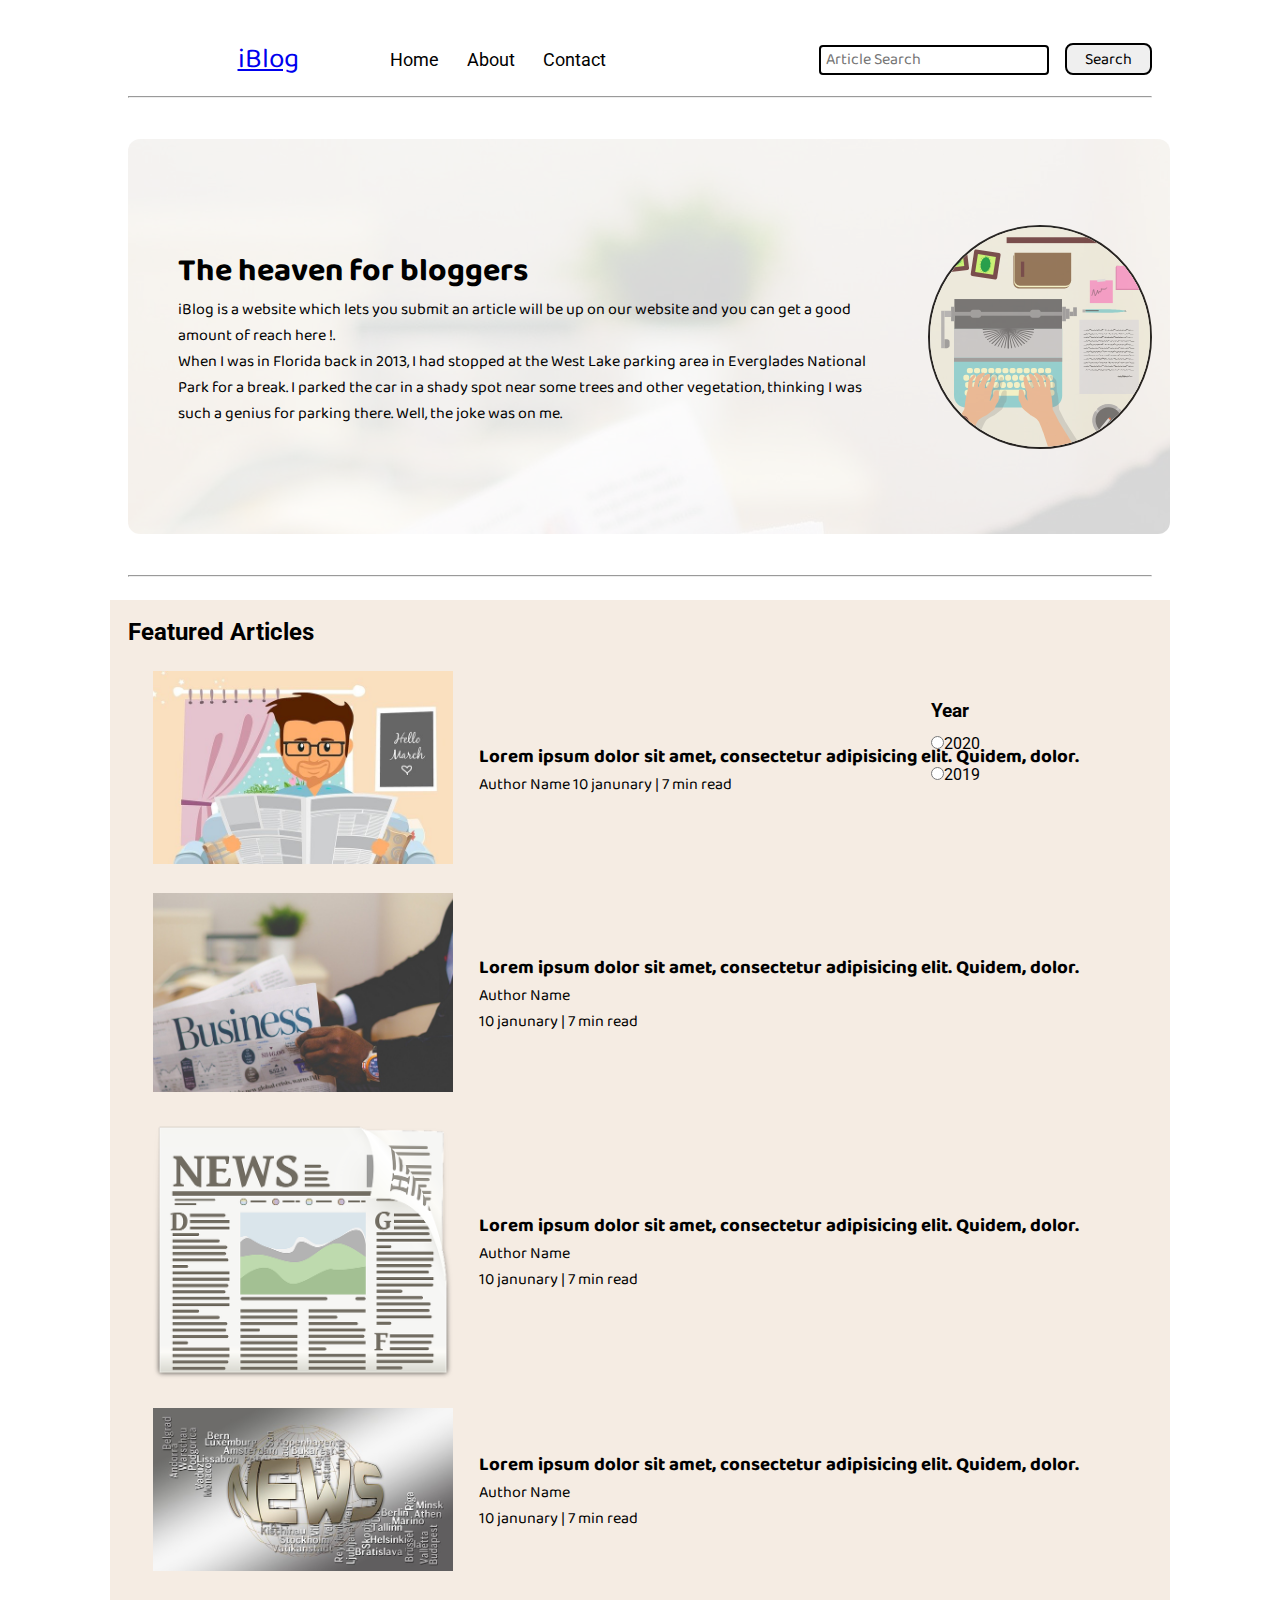
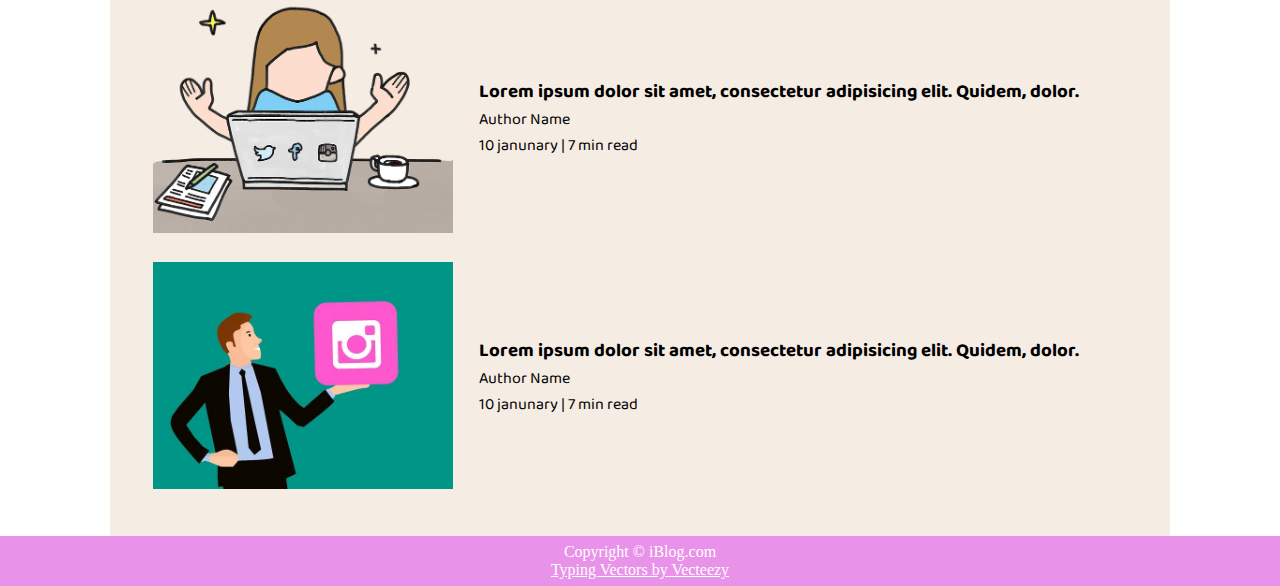
==== commit 36d7884b: "Blogpost final commit" ====
--- a/index.html
+++ b/index.html
@@ -6,6 +6,7 @@
     <link rel="stylesheet" href="css/utils.css" />
     <link rel="stylesheet" href="css/style.css" />
     <link rel="stylesheet" href="css/contact.css" />
+    <link rel="stylesheet" href="css/mobile.css" />
     <title>My_Blog</title>
   </head>
   <body>
--- a/css/utils.css
+++ b/css/utils.css
@@ -30,6 +30,7 @@
 }
 .mx-1{
   margin-left: 23px;
+  margin-right: 23px;
 }
 
 .btn {
@@ -53,6 +54,7 @@
   border: 2px solid black;
   margin: 0 13px;
   font-family: var(--font1);
+  border-radius: 4px;
 }
 
 .form-box input , textarea{
--- a/css/mobile.css
+++ b/css/mobile.css
@@ -0,0 +1,64 @@
+@media screen and (max-width: 1200px) {
+    .navigation {
+      flex-direction: column;
+      margin-bottom: 23px;
+    }
+  
+    .nav-left {
+      flex-direction: column;
+      text-align: center;
+    }
+  
+    .content-right {
+      display: none;
+    }
+  
+    .home-article {
+      flex-direction: column;
+    }
+  
+    .home-article-img {
+      text-align: center;
+    }
+  
+    .year-box {
+      top: 25px;
+      left: 60vw;
+      font-size: 11px;
+      display: flex;
+    }
+  
+    .year-box div {
+      padding: 0 3px;
+      margin: 0;
+    }
+  
+    .home-article img {
+      width: 70vw;
+    }
+    .form-input {
+      width: 50%;
+    }
+    .form-box input,
+    textarea {
+      width: 66vw;
+    }
+    .row {
+      flex-direction: column;
+    }
+    .social {
+      padding: 0;
+    }
+    .post-img {
+      height: auto;
+    }
+    .adjust-year {
+      position: static;
+      height: auto;
+      padding: 12px 0px;
+      display: flex;
+      justify-content: flex-end;
+      width: 100%;
+    }
+  }
+  